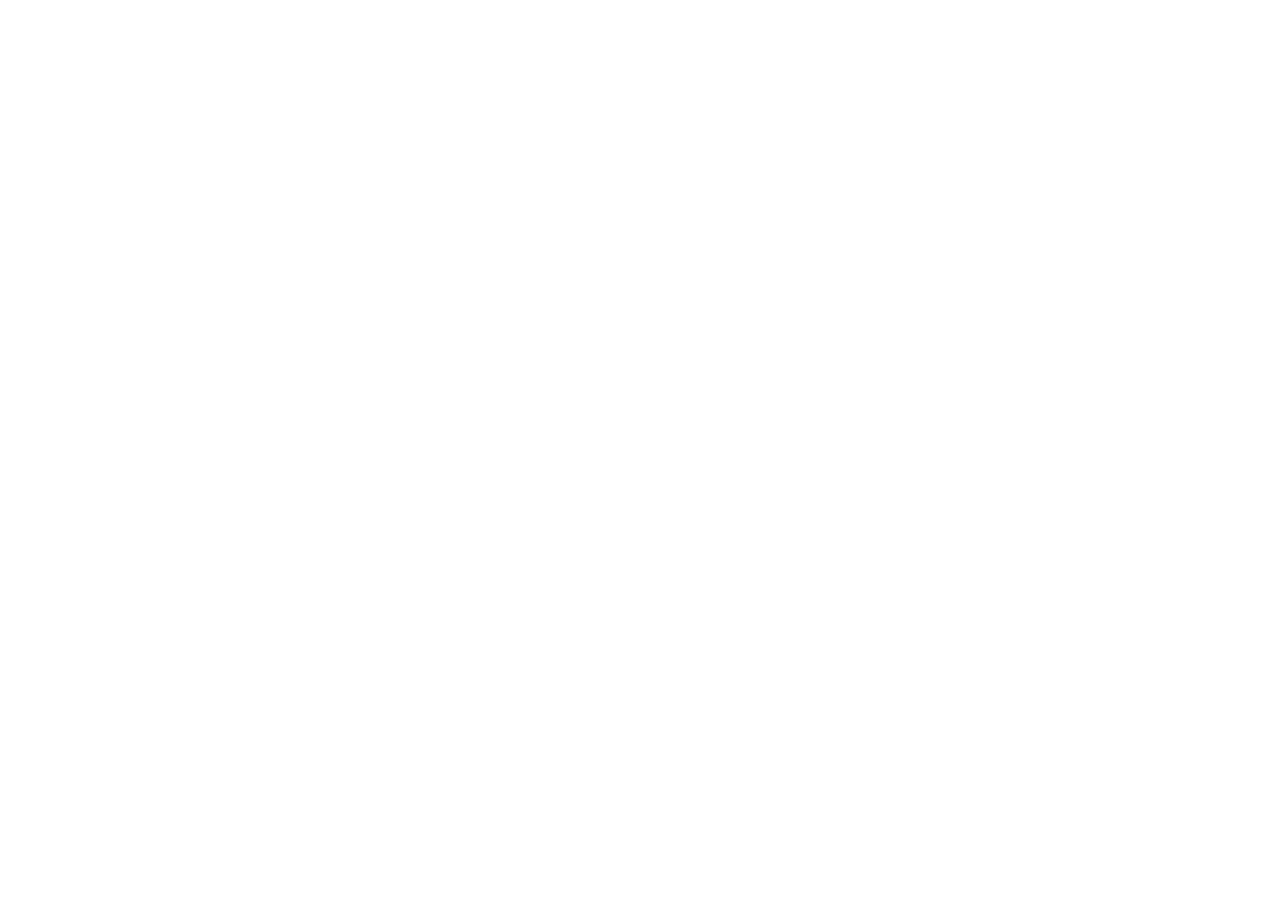
==== pages/admin/index.html @ e2ac85c2 "first-commit" ====
<!DOCTYPE html>
<html lang="en">
<head>
    <meta charset="UTF-8">
    <meta http-equiv="X-UA-Compatible" content="IE=edge">
    <meta name="viewport" content="width=device-width, initial-scale=1.0">

    <link rel="stylesheet" href="../../styles/globalStyles.css">
    <link rel="stylesheet" href="../../styles/buttons.css">
    <link rel="stylesheet" href="../../styles/fonts.css">
    <link rel="stylesheet" href="../../styles/displays.css">


    <link rel="stylesheet" href="./index.css">


    <title>HomePage</title>
</head>
<body>
    
</body>
</html>
---- styles/globalStyles.css ----
* {
    margin: 0;
    padding: 0;
    box-sizing: border-box;
  }
  
  :root {
    --color-primary: #4200FF;
    --black: #000;
    --grey-1:#F8F8F8;
    --white: #fff;
    --alert: #CE4646;
    --sucess: #4BA036;
   
    --radius-1: 0.95rem;

    --font-size-0: 1.25rem;
    --font-size-1: 1.125rem;
    --font-size-2: 1rem;
    --font-size-3: 0.875rem;
    --font-size-4: 0.75rem;

    
}

@import url('https://fonts.googleapis.com/css2?family=Inter:wght@400;500;600&display=swap');

body {
    font-family: "Inter", sans-serif;
    background-color: var(--white);
    overflow-x: hidden;
    
}

.container{
    max-width: 320px;
}

.logo-icon{ 
    width: 1rem;
    height: 1rem;
    opacity: 50%;
    background-color: var(--color-primary);
    border-radius: 100%;
    
    
}

.logo{
    margin: 1rem;
    
}
---- styles/buttons.css ----
.btn-primary{
    color: var(--white);
    background-color: var(--color-primary);
    border: none;
    height: 2.5rem ;
    width: 8.875rem;
    padding: 0 2rem;
    font-size: var(--font-size-1);
    font-weight: 700;
}

.btn-outline{
    color: var(--color-primary);
    background-color: var(--white);
    border: 1px solid var(--color-primary);
    height: 2.5rem ;
    width: 8.875rem;
    padding: 0 2rem;
    font-size: var(--font-size-1);
    font-weight: 700;
}

.btn-outline-rad{
    color: var(--color-primary);
    background-color: var(--white);
    border: 1px solid var(--color-primary);
    width: max-content;
    height: 2rem;
    padding: 0.5rem 0.75rem;
    font-size: var(--font-size-4);
    border-radius: var(--radius-1);
}

.clean-btn{
    border:none;
    background-color: transparent;
}
---- styles/displays.css ----
.flex{
    display: flex;
}

.display-none{
    display: none;
}
.end{
    justify-content: end;
}
.absolute{
    position: absolute;
}
.column{
    flex-direction: column;
}

.between{
    justify-content: space-between;
}

.gap-05rem{
    gap: 0.5rem;
}
.gap-1rem{
    gap: 1rem;
}
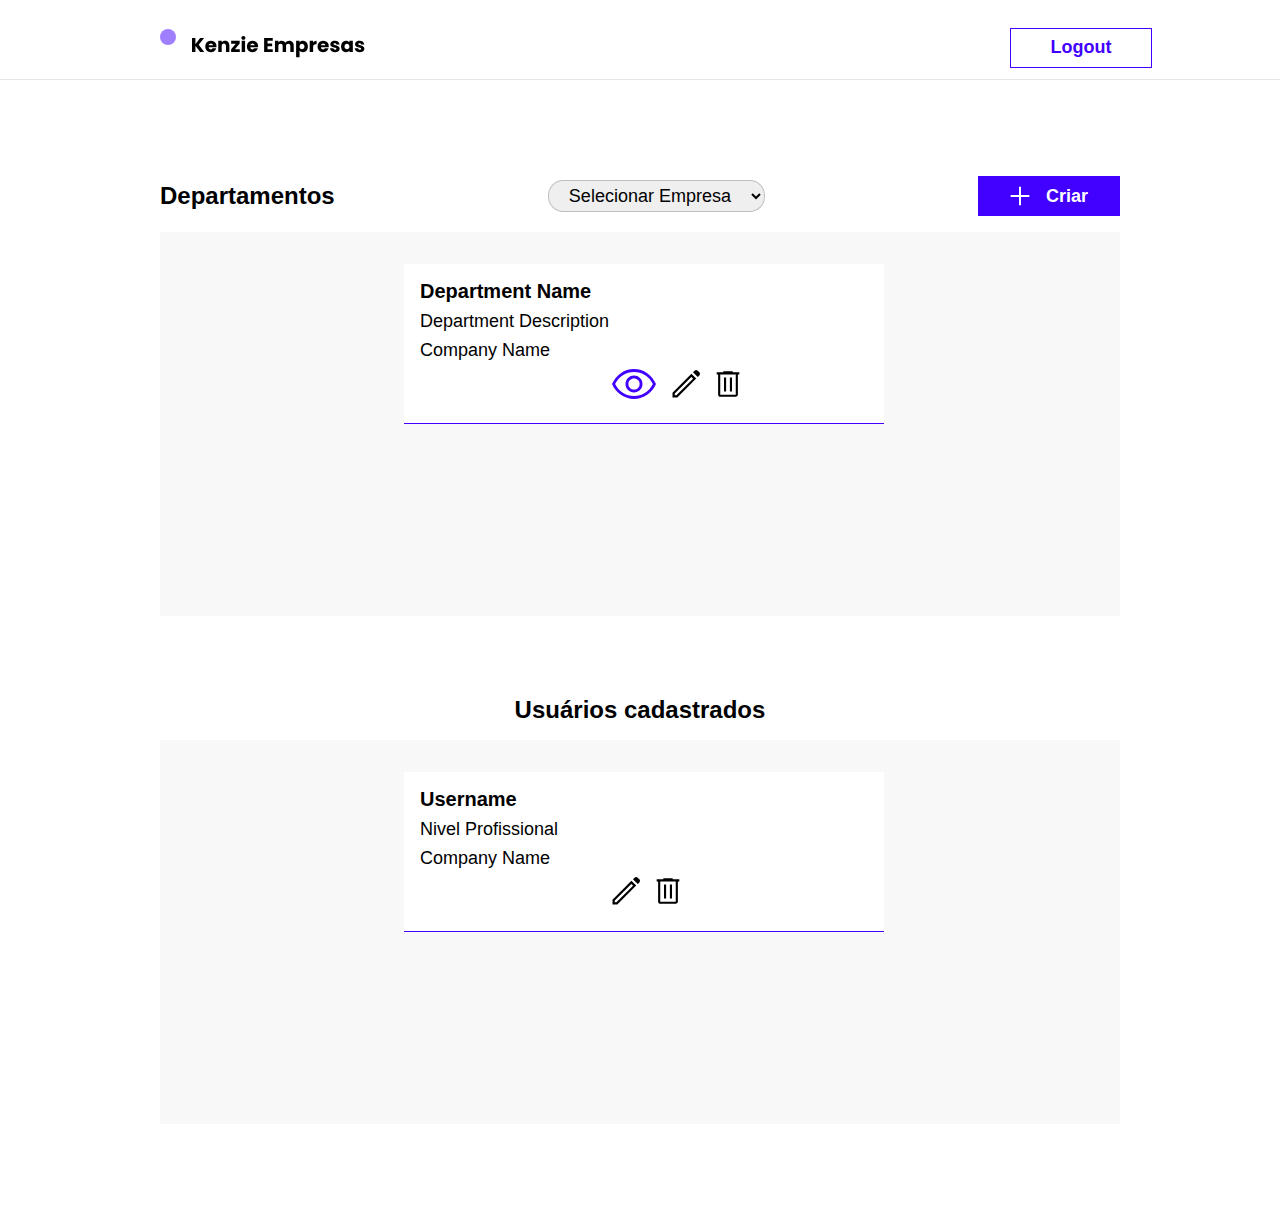
==== commit 35892efa: "feat: pages" ====
--- a/pages/admin/index.html
+++ b/pages/admin/index.html
@@ -9,14 +9,101 @@
     <link rel="stylesheet" href="../../styles/buttons.css">
     <link rel="stylesheet" href="../../styles/fonts.css">
     <link rel="stylesheet" href="../../styles/displays.css">
+    <link rel="stylesheet" href="../../styles/header.css">
+    <link rel="stylesheet" href="../../styles/inputs.css">
+
+
 
 
     <link rel="stylesheet" href="./index.css">
 
 
-    <title>HomePage</title>
+    <title>AdminPage</title>
 </head>
 <body>
+    <main class="flex column ">
+
+        <header class="flex between">
+
+            <div class="header flex between">
+
+                <section class="logo flex gap-1rem">
+                    <div class="logo-icon"></div>
+                    <h1><img src="../../assets/Kenzie Empresas.svg" alt="Kenzie Empresas"></h1>
+                </section>
+    
+                <button id="open-menu" class="menu-burger clean-btn">
+                    <img class="burger" src="../../assets/burger_icon.svg" alt="menu">
+                </button>
+
+                <nav class="menu ">
+                    <button class="btn-2 btn-outline">Logout</button>
+                </nav>
+            </div>
+            
+        </header>
+
+        <main class="main-content flex column">
+
+            
+            <section class="departaments flex column gap-1rem">
+            <nav class="flex between align-center">
+                <h2>Departamentos</h2>
+                <select class="select-admin" name="select-company" id="select-company">
+                    <option class="select-admin" value="select-company" >Selecionar Empresa</option>
+                    <option  class="select-admin"value="">Selecionar Empresa</option>
+
+                </select>
+                <button class="btn-primary flex gap-1rem align-center"><img src="../../assets/plus_white.svg" alt="Criar"> Criar</button>
+            </nav>
+            <ul class="card-list flex wrap gap-2rem">
+                <li class="card flex column gap-05rem">
+                    <h3 class="text-1-bold">Department Name</h3>
+                    <h4 class="text-2">Department Description</h4>
+                    <h5 class="text-2">Company Name</h5>
+                    <div class="icons flex">
+                        <button class="clean-btn">
+                            <img src="../../assets/eye.svg" alt="">
+                        </button>
+                        <button class="clean-btn">
+                            <img src="../../assets/pencil_black.svg" alt="">
+                        </button>
+                        <button class="clean-btn">
+                            <img src="../../assets/trash.svg" alt="">
+                        </button>
+                    </div>
+                </li>
+              
+            </ul>
+        </section>
+
+        <section class="users flex column gap-1rem">
+            <h2 class="txt-align-center">Usuários cadastrados</h2>
+            <ul class="card-list flex wrap gap-2rem">
+                <li class="card flex column gap-05rem">
+                    <h3 class="text-1-bold">Username</h3>
+                    <h4 class="text-2">Nivel Profissional</h4>
+                    <h5 class="text-2">Company Name</h5>
+
+                    <div class="icons flex">
+                        <button class="clean-btn">
+                            <img src="../../assets/pencil_black.svg" alt="">
+                        </button>
+                        <button  class="clean-btn">
+                            <img src="../../assets/trash.svg" alt="">
+                        </button>
+                    </div>
+                </li>
+      
+            </ul>
+        </section>
+        
+        
+    </main>
+        
+    </main>
+
+    <script type="module" src="index.js"></script>
     
 </body>
 </html>--- a/styles/globalStyles.css
+++ b/styles/globalStyles.css
@@ -14,6 +14,7 @@
    
     --radius-1: 0.95rem;
 
+    --font-size-0-1: 2.5rem;
     --font-size-0: 1.25rem;
     --font-size-1: 1.125rem;
     --font-size-2: 1rem;
@@ -23,7 +24,7 @@
     
 }
 
-@import url('https://fonts.googleapis.com/css2?family=Inter:wght@400;500;600&display=swap');
+@import url('https://fonts.googleapis.com/css2?family=Inter:wght@400;500;600;700&display=swap');
 
 body {
     font-family: "Inter", sans-serif;
@@ -32,9 +33,7 @@
     
 }
 
-.container{
-    max-width: 320px;
-}
+
 
 .logo-icon{ 
     width: 1rem;
--- a/styles/buttons.css
+++ b/styles/buttons.css
@@ -35,3 +35,25 @@
     border:none;
     background-color: transparent;
 }
+
+.btn-primary-max{
+    color: var(--white);
+    background-color: var(--color-primary);
+    border: none;
+    height: 2.5rem ;
+    width: 100%;
+    padding: 0 2rem;
+    font-size: var(--font-size-1);
+    font-weight: 700;
+}
+
+.btn-outline-max{
+    color: var(--color-primary);
+    background-color: var(--white);
+    border: 1px solid var(--color-primary);
+    height: 2.5rem ;
+    width: 100%;
+    padding: 0 2rem;
+    font-size: var(--font-size-1);
+    font-weight: 700;
+}--- a/styles/fonts.css
+++ b/styles/fonts.css
@@ -0,0 +1,16 @@
+.title{
+    font-size: var(--font-size-0-1);
+    font-weight: 700;
+
+}
+
+.text-1-bold{
+    font-size: var(--font-size-0);
+    font-weight: 700;
+}
+
+.text-2{
+    font-size:var(--font-size-1) ;
+    font-weight: 400;
+}
+
--- a/styles/displays.css
+++ b/styles/displays.css
@@ -19,12 +19,35 @@
     justify-content: space-between;
 }
 
+
+.txt-align-center{
+    text-align: center;
+}
+
+.align-center{
+    align-items: center;
+}
+
+.wrap{
+    flex-wrap: wrap;
+}
+
+
+
+
+
+
+
+
 .gap-05rem{
     gap: 0.5rem;
 }
 .gap-1rem{
     gap: 1rem;
 }
-
-
-
+.gap-2rem{
+    gap: 2rem;
+}
+.gap-8rem{
+    gap: 8rem;
+}--- a/styles/header.css
+++ b/styles/header.css
@@ -0,0 +1,78 @@
+
+@media (max-width: 800px){
+    .menu{
+        position: absolute;
+        visibility: hidden;
+    }
+
+}
+header{
+    border-bottom: 1px solid rgba(0, 0, 0, 0.1);
+    align-items: center;
+    padding: 0.25rem 0;
+    width: 100%;
+
+}
+
+.header{
+    padding: 1rem 0 0 1rem;
+}
+.menu-burger{
+    margin: 0 1rem 0 2rem ;
+}
+
+
+.nav {
+    top:5rem;
+    background-color: var(--white);
+    padding: 1rem 1.5rem;
+    box-shadow: 0px 4px 4px rgba(0, 0, 0, 0.12);
+  
+ 
+}
+.false-header{
+    background-color: var(--white);
+    
+ 
+}
+
+@media (min-width: 799px){
+      
+      
+    header{
+        width: 100vw;
+        height: 5rem;
+        border-bottom: 1px solid rgba(0, 0, 0, 0.1);
+        padding: 2rem 8rem;
+        align-items: center;
+      
+    }
+    
+
+    .menu-burger{
+        display: none;
+    }
+
+    .header{
+        width: 100%;
+        align-items: center;
+        justify-content: space-between;
+    }
+
+    .menu{
+        display:flex;
+        gap: 1rem;
+        visibility: visible;
+  
+    }
+
+
+    .bg-photo {
+        width: 100%;
+    
+
+    }
+
+
+
+}--- a/styles/inputs.css
+++ b/styles/inputs.css
@@ -0,0 +1,35 @@
+.input-default{
+    height: 3.25rem;
+    color: var(--grey-1);
+    border: 1px solid rgba(0, 0, 0, 0.2);
+    font-size: var(--font-size-1);
+    padding: 1rem;
+    
+}
+
+.select-form{
+    padding: 1rem;
+    height: 3.25rem;
+    color:  rgba(0, 0, 0, 0.6);
+    border: 1px solid rgba(0, 0, 0, 0.2);
+    font-size: var(--font-size-1);
+    
+}
+
+.select-form:focus{
+    outline: none;
+}
+
+
+.select-admin{
+    width: max-content;
+    padding: 0 1rem;
+    height: 2rem;
+    border: 1px solid rgba(0, 0, 0, 0.2);
+    font-size: var(--font-size-1);
+    border-radius: var(--radius-1);
+}
+
+.select-admin:focus{
+    outline: none;
+}--- a/pages/admin/index.css
+++ b/pages/admin/index.css
@@ -0,0 +1,29 @@
+.card{
+    height: 10rem;
+    width: 30rem;
+    background-color: var(--white);
+    border-bottom: 1px solid var(--color-primary);
+    padding: 1rem;
+    margin-left: 0.5rem;
+
+}
+
+.card-list{
+    list-style: none;
+    background-color: var(--grey-1);
+    padding: 2rem;
+    height: 24rem;
+    overflow-y: auto;
+    justify-content: center;
+}
+
+.main-content{
+    justify-content: center;
+    padding: 6rem 10rem;
+    gap: 5rem;
+}
+
+.icons{
+    padding: 0 12rem;
+    gap: 1rem;
+}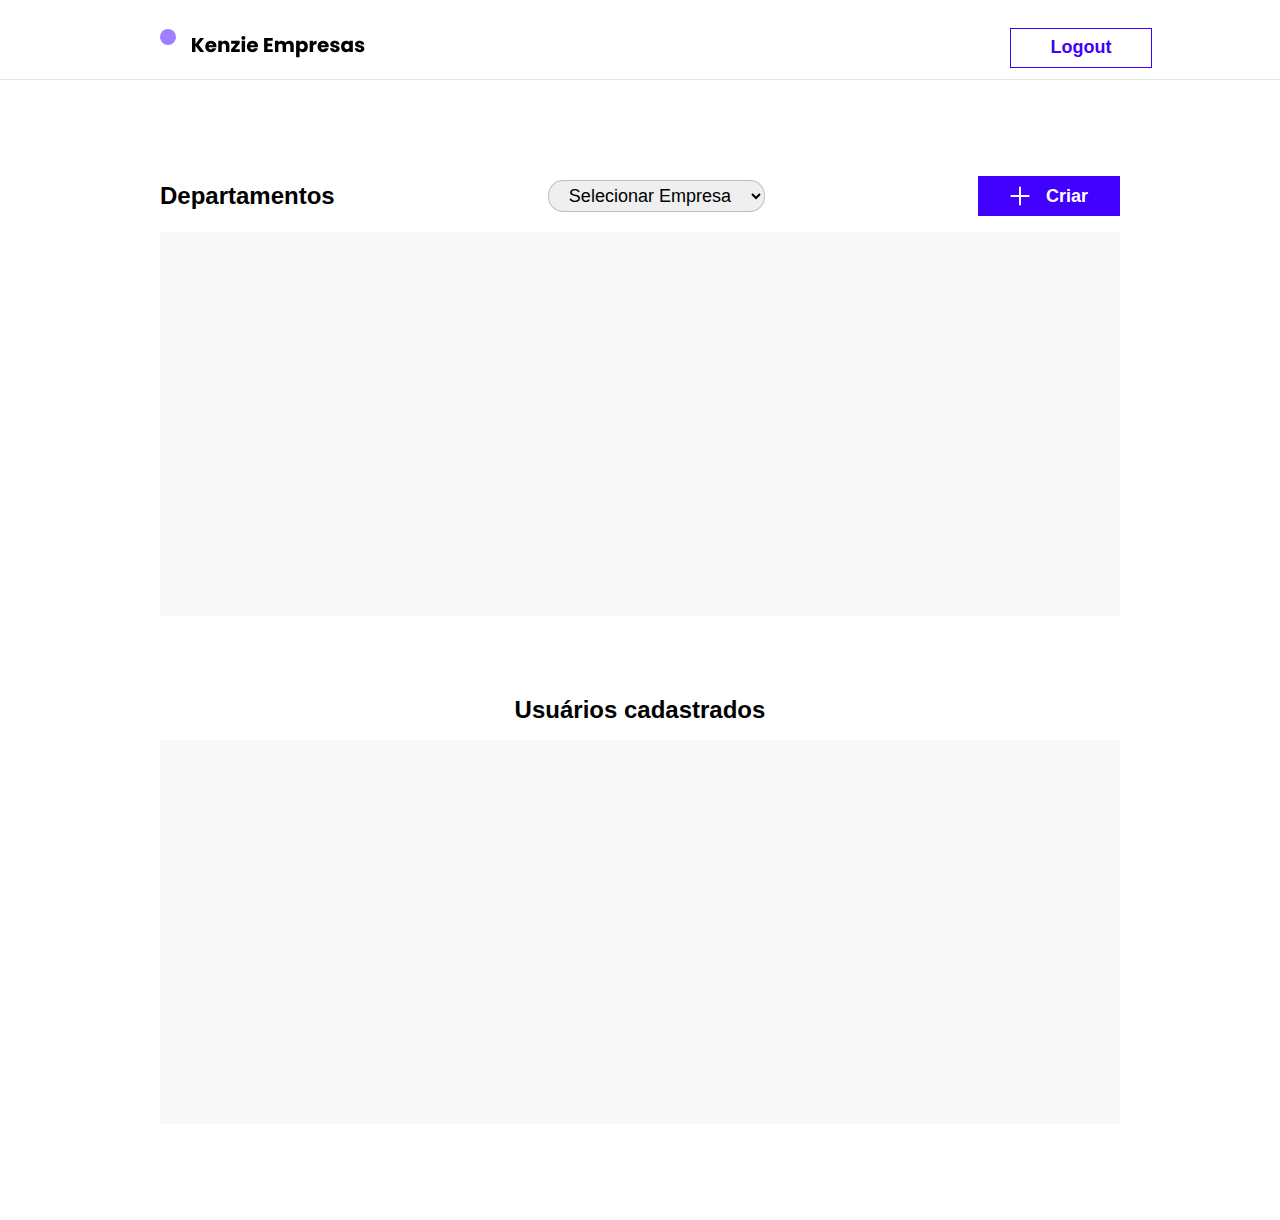
==== commit b7c29f39: "Merge pull request #1 from Kenzie-Academy-Brasil-Developers/develop" ====
--- a/pages/admin/index.html
+++ b/pages/admin/index.html
@@ -11,6 +11,8 @@
     <link rel="stylesheet" href="../../styles/displays.css">
     <link rel="stylesheet" href="../../styles/header.css">
     <link rel="stylesheet" href="../../styles/inputs.css">
+    <link rel="stylesheet" href="../../styles/modal.css">
+
 
 
 
@@ -21,7 +23,7 @@
     <title>AdminPage</title>
 </head>
 <body>
-    <main class="flex column ">
+    <main class="flex column container">
 
         <header class="flex between">
 
@@ -37,7 +39,7 @@
                 </button>
 
                 <nav class="menu ">
-                    <button class="btn-2 btn-outline">Logout</button>
+                    <button class="log-out btn-2 btn-outline">Logout</button>
                 </nav>
             </div>
             
@@ -49,15 +51,14 @@
             <section class="departaments flex column gap-1rem">
             <nav class="flex between align-center">
                 <h2>Departamentos</h2>
-                <select class="select-admin" name="select-company" id="select-company">
-                    <option class="select-admin" value="select-company" >Selecionar Empresa</option>
-                    <option  class="select-admin"value="">Selecionar Empresa</option>
+                <select class="select-admin select-companies-admin" name="select-company" id="select-company">
+                    <option class="select-admin select-companies-admin" value="Selecionar Empresa" >Selecionar Empresa</option>
 
                 </select>
-                <button class="btn-primary flex gap-1rem align-center"><img src="../../assets/plus_white.svg" alt="Criar"> Criar</button>
+                <button id="btn-create" class="btn-primary flex gap-1rem align-center"><img src="../../assets/plus_white.svg" alt="Criar"> Criar</button>
             </nav>
             <ul class="card-list flex wrap gap-2rem">
-                <li class="card flex column gap-05rem">
+                <!-- <li class="card flex column gap-05rem">
                     <h3 class="text-1-bold">Department Name</h3>
                     <h4 class="text-2">Department Description</h4>
                     <h5 class="text-2">Company Name</h5>
@@ -72,15 +73,15 @@
                             <img src="../../assets/trash.svg" alt="">
                         </button>
                     </div>
-                </li>
+                </li> -->
               
             </ul>
         </section>
 
         <section class="users flex column gap-1rem">
             <h2 class="txt-align-center">Usuários cadastrados</h2>
-            <ul class="card-list flex wrap gap-2rem">
-                <li class="card flex column gap-05rem">
+            <ul class="users-list card-list flex wrap gap-2rem">
+                <!-- <li class="card flex column gap-05rem">
                     <h3 class="text-1-bold">Username</h3>
                     <h4 class="text-2">Nivel Profissional</h4>
                     <h5 class="text-2">Company Name</h5>
@@ -93,7 +94,7 @@
                             <img src="../../assets/trash.svg" alt="">
                         </button>
                     </div>
-                </li>
+                </li> -->
       
             </ul>
         </section>
--- a/styles/buttons.css
+++ b/styles/buttons.css
@@ -27,7 +27,7 @@
     width: max-content;
     height: 2rem;
     padding: 0.5rem 0.75rem;
-    font-size: var(--font-size-4);
+    font-size: var(--font-size-3);
     border-radius: var(--radius-1);
 }
 
--- a/styles/header.css
+++ b/styles/header.css
@@ -1,11 +1,7 @@
 
-@media (max-width: 800px){
-    .menu{
-        position: absolute;
-        visibility: hidden;
-    }
 
-}
+
+
 header{
     border-bottom: 1px solid rgba(0, 0, 0, 0.1);
     align-items: center;
@@ -17,42 +13,44 @@
 .header{
     padding: 1rem 0 0 1rem;
 }
+
 .menu-burger{
     margin: 0 1rem 0 2rem ;
 }
 
 
-.nav {
+.nav-mobile {
     top:5rem;
     background-color: var(--white);
     padding: 1rem 1.5rem;
     box-shadow: 0px 4px 4px rgba(0, 0, 0, 0.12);
-  
- 
+    
+
+    
 }
 .false-header{
     background-color: var(--white);
-    
- 
+
+
 }
 
 @media (min-width: 799px){
-      
-      
+    
+
     header{
         width: 100vw;
         height: 5rem;
         border-bottom: 1px solid rgba(0, 0, 0, 0.1);
         padding: 2rem 8rem;
         align-items: center;
-      
+
     }
     
-
+    
     .menu-burger{
         display: none;
     }
-
+    
     .header{
         width: 100%;
         align-items: center;
@@ -63,16 +61,25 @@
         display:flex;
         gap: 1rem;
         visibility: visible;
-  
+
     }
 
 
     .bg-photo {
         width: 100%;
-    
+
 
     }
 
 
 
-}+}
+
+
+    @media (max-width: 800px){
+        
+        .menu{
+            position: absolute;
+            visibility: hidden;
+        }
+    }--- a/styles/inputs.css
+++ b/styles/inputs.css
@@ -1,11 +1,31 @@
 .input-default{
     height: 3.25rem;
-    color: var(--grey-1);
+    text-decoration-color: black;
     border: 1px solid rgba(0, 0, 0, 0.2);
     font-size: var(--font-size-1);
     padding: 1rem;
     
 }
+.input-default:focus{
+    outline: 1px solid var(--color-primary);
+
+}
+
+.select-home{
+    width: 96%;
+    background-color: var(--color-primary);
+    color: var(--white);
+    padding: 0.5rem 1rem;
+    text-align: center;
+    font-weight: 500;
+    font-size: var(--font-size-2);
+   
+}
+
+.select-home:focus{
+    outline: none;
+}
+
 
 .select-form{
     padding: 1rem;
--- a/styles/modal.css
+++ b/styles/modal.css
@@ -0,0 +1,25 @@
+.modal-wrapper {
+    width: 100%;
+    height: 100vh;
+    top: 0;
+    left: 0;
+    display: flex;
+    justify-content: center;
+    background-color: rgba(0, 0, 0, 0.5);
+    position: fixed;
+    
+
+}
+
+.modal{
+    background-color: var(--white);
+    width: 32rem;
+    height: max-content;
+    padding: 1.5rem;
+    color:var(--black);
+    position: relative;
+    margin: 1rem;
+    align-self: center;
+    gap: 1rem;
+
+}
